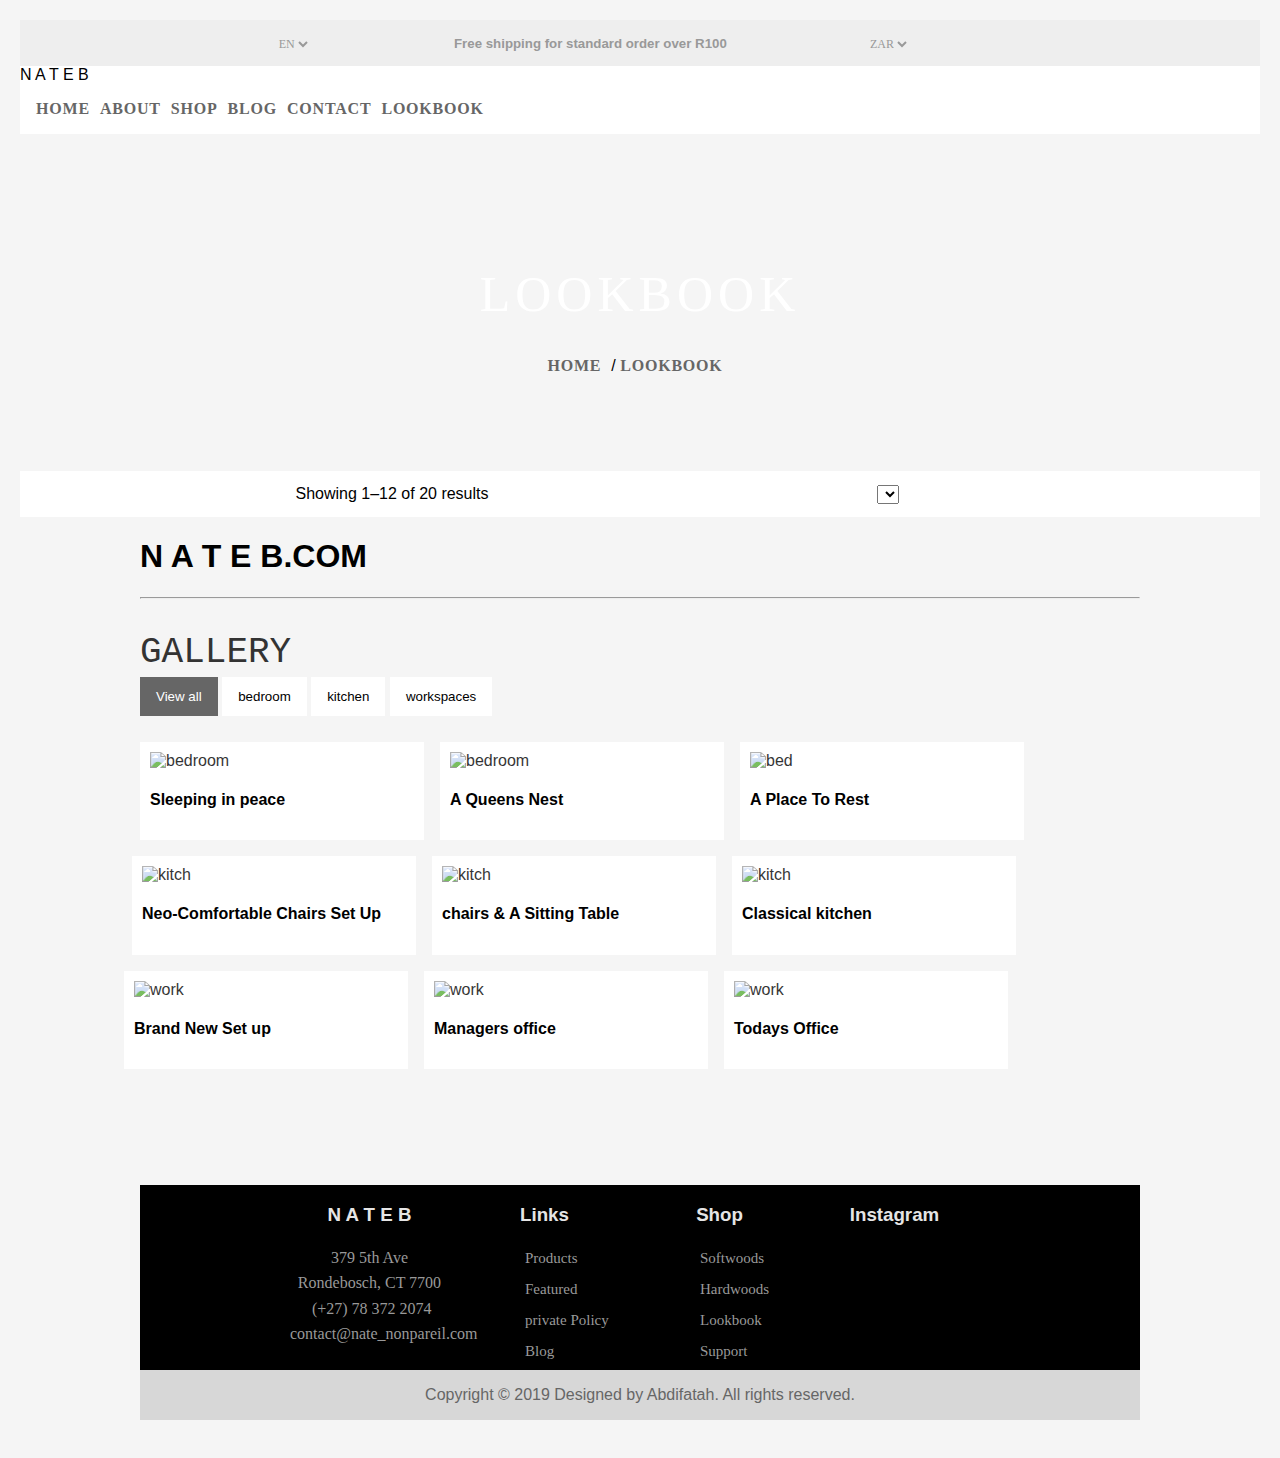
==== lookbook.html @ ca16e36c "files and folders changing" ====
<!DOCTYPE html>
<html lang="en">
<head>
	<meta charset="UTF-8">
    <meta name="viewport" content="width=device-width, initial-scale=1.0">
    <meta http-equiv="X-UA-Compatible" content="ie=edge">
    <link rel="stylesheet" href="css/lookbook.css">
    <!-- this the bootarap link -->
   <!-- --<link rel='stylesheet' href='https://use.fontawesome.com/releases/v5.7.0/css/all.css' integrity='sha384-lZN37f5QGtY3VHgisS14W3ExzMWZxybE1SJSEsQp9S+oqd12jhcu+A56Ebc1zFSJ' crossorigin='anonymous'>
    <link rel="stylesheet" href="https://stackpath.bootstrapcdn.com/bootstrap/4.3.1/css/bootstrap.min.css" integrity="sha384-ggOyR0iXCbMQv3Xipma34MD+dH/1fQ784/j6cY/iJTQUOhcWr7x9JvoRxT2MZw1T" crossorigin="anonymous">
    <link rel="stylesheet" href="https://cdnjs.cloudflare.com/ajax/libs/font-awesome/4.7.0/css/font-awesome.min.css">
    <title>Document</title>-->

</head>
<body>

<body>
    <body>
	
        <!-- common main header -->
        <header class="mainHeader">
            <section class="headerContainer">
                <div class="headerContent">
                    <div class="headingLeft">
                        <div class="selectDropDown">
                            <select name="lang" id="lang" class="lang">
                                <option value="English">EN</option>
                                <option value="Arabic">AR</option>
                                <option value="italy">IT</option>
                            </select>
                        </div>
                        <div>
                            <div class="mediaIcons">
                                <a href="http://www.facebook.com"><i class="fab fa-facebook-f"></i></a>
                                <a href=""><i class="fa fa-google-plus google"></i></a>
                                <a href="http://www.twitter.com"><i class="fa fa-twitter twitter"></i></a>
                                <a href=""><i class="fa fa-pinterest pinterest"></i></a>
                            </div>
                        </div>
                    </div>
                    <div class="headerText">
                        <h5>Free shipping for standard order over R100</h5>
                    </div>
                    <div class="selectDropDown">
                        <select name="currency" id="currency" class="currency">
                            <option value="rands">ZAR</option>
                            <option value="euros">EUR</option>
                            <option value="USA dollar">USD</option>
                            <option value="australian dollar"></option>
                        </select>
                    </div>
                </div>
            </section>
            <!-- main Links -->
            <section class="navContainer">
                    <div class="MainNav">
                        <span class="nabeB">N A T E B</span>
                        <div class="topNav">
                            <nav>
                                <a href="index.html">Home</a>
                                <a href="#about.html">About</a>
                                <a href="shop.html">Shop</a>
                                <a href="#blog.html">Blog</a>
                                <a href="#contact.html">Contact</a>
                                <a href="lookbook.html">Lookbook</a>
                            </nav>
                        </div> 
						
						
                        <div class="cartContainer"> 
						<div class="shoppingCart"> <i class="fa fa-shopping-cart"></i></div>
						<div>
                        <i class="fa fa-search"></i>
                        </div>
                        </div>
                    </div>
            </section>
        </header>
        <!-- main Content -->
        <main class="MainContainer">
            <section class="navImgHolder">
                <div class="shopLinks">
                    <h1>Lookbook</h1>
                    <div>
                        <a href="">Home</a>/
                        <a href="">Lookbook</a>
                    </div>
                </div>
            </section>
            <!-- Reusing Class Names -->
            <section class="navContainer">
                <div class="headerContent"> 
                    <div style="width: 50%;" class="headerText">
                        <p>Showing 1–12 of 20 results</p>
                    </div>
                    <div style="width: 50%;" class="selectDropDown">
                        <select name="order" id="selectOrder">
                            <option value=""></option>
                            <option value=""></option>
                            <option value=""></option>
                            <option value=""></option>
                        </select>
                    </div>
                </div>
            </section>


<!-- MAIN (Center website) -->
<div class="main">

<h1>N A T E  B.COM</h1>
<hr>

<h2>Gallery</h2>

<div id="myBtnContainer">
  <button class="btn active" onclick="filterSelection('all')"> View all</button>
  <button class="btn" onclick="filterSelection('bedroom')"> bedroom</button>
  <button class="btn" onclick="filterSelection('kitchen')"> kitchen</button>
  <button class="btn" onclick="filterSelection('workspaces')"> workspaces</button>
</div>

<!-- Portfolio Gallery Grid -->
<div class="row">
  <div class="column bedroom">
    <div class="content">
      <img src="images/bedbedroomchair.jpg" alt="bedroom" style="width:100%"onclick="myFunction(this);">
	    <div class="overlay">Bed BlackChair & A Table</div>
      <h4>Sleeping in peace</h4>
      
    </div>
  </div>
  <div class="column bedroom">
    <div class="content">
    <img src="images/wall-panelbed.jpg" alt="bedroom" style="width:100%"onclick="myFunction(this);">
	<div class="overlay">Wall Panel Bed</div>
      <h4>A Queens Nest</h4>
      
    </div>
  </div>
  <div class="column bedroom">
    <div class="content">
    <img src="images/bedroombedwall.jpg" alt="bed" style="width:100%"onclick="myFunction(this);">
	 <div class="overlay">Bed Bedroom Chair </div>
      <h4>A Place To Rest</h4>
    
    </div>
  </div>
  
  
  <div class="row">
  <div class="column kitchen">
    <div class="content">
      <img src="images/kitchencounterroom.jpg" alt="kitch" style="width:100%"onclick="myFunction(this);">
	   <div class="overlay">Kitchen Counter Room</div>
      <h4>Neo-Comfortable Chairs Set Up</h4>
     
    </div>
  </div>
  <div class="column kitchen">
    <div class="content">
    <img src="images/kitchenlivingroom.jpg" alt="kitch" style="width:100%"onclick="myFunction(this);">
	<div class="overlay">New Concept kitchen Living Room</div> 
      <h4>chairs & A Sitting Table</h4>
     
    </div>
  </div>
  <div class="column kitchen">
    <div class="content">
    <img src="images/kitchenhome.jpg" alt="kitch" style="width:100%"onclick="myFunction(this);">
	<div class="overlay">Warm-Feel Furniture</div>
      <h4>Classical kitchen</h4>
     
    </div>
  </div>


<div class="row">
  <div class="column workspaces">
    <div class="content">
      <img src="images/architecture.jpg" alt="work" style="width:100%"onclick="myFunction(this);">
	   <div class="overlay">No boundary Furniture</div>
	 
      <h4>Brand New Set up</h4>
     
	  
    </div>
  </div>
  <div class="column workspaces">
    <div class="content">
    <img src="images/office1.jpg" alt="work" style="width:100%"onclick="myFunction(this);">
	 <div class="overlay">The Office Of A  Leader</div>
      <h4>Managers office</h4>
     
    </div>
  </div>
  <div class="column workspaces">
    <div class="content">
    <img src="images/modern-office.jpg" alt="work" style="width:100%"onclick="myFunction(this);">
	<div class="overlay">The Modern Office</div>
      <h4>Todays Office</h4>
      
    </div>
  </div>
 
  
<div class="container">
  <span onclick="this.parentElement.style.display='none'" class="closebtn">&times;</span>
  <img id="expandedImg" style="width:100%">
  <div id="imgtext"></div>
</div>
<!-- END GRID -->
</div>
</div>
<!-- END MAIN -->
</div>
  

<main id="footer1">
<!-- FOOTER CONTENT -->
    <footer class="mainFooter">
        <section class="footerContent">
                <div class="footerheadlings">
                    <h3>N A T E B</h3>
                    <div>
                       <!-- <img src="images/map.png" alt="map">--> 
                        <i>379 5th Ave Rondebosch, CT 7700</i>
                    </div>
                    <div>
                        <img src="images/old_phone.png" alt="">
                        <i>(+27) 78 372 2074</i>
                    </div>
                    <i>contact@nate_nonpareil.com</i>
                </div>
                
                <div class="footerheadlings">
                    <h3>Links</h3>
                    <a href="">Products</a>
                    <a href="">Featured</a>
                    <a href="">private Policy</a>
                    <a href="">Blog</a>
                </div>

                <div class="footerheadlings">
                    <h3>Shop</h3>
                    <a href="">Softwoods</a>
                    <a href="">Hardwoods</a>
                    <a href="">Lookbook</a>
                    <a href="">Support</a>
                </div>
                <div class="instagram">
                    <h3>Instagram</h3>
                    <div class="instagramImg">
                        <div class="instagramimgHolder">
                            <img src="images/bedroom.jpg" alt="">
                        </div>
                        <div class="instagramimgHolder">
                            <img src="images/builder-carpenter.jpg" alt="">
                        </div>
                        <div class="instagramimgHolder">
                            <img src="images/campbell-tv-unit-16m.jpg" alt="">
                        </div>
                        <div class="instagramimgHolder">
                            <img src="images/barthroom-hotel.jpeg" alt="">
                        </div>
                    </div>
                    <div class="instagramImg">
                        <div class="instagramimgHolder">
                            <img src="images/pexels-photo.jpeg" alt="">
                        </div>
                        <div class="instagramimgHolder">
                            <img src="images/steel-wall.jpeg" alt="">
                        </div>
                        <div class="instagramimgHolder">
                            <img src="images/Winnie+Light.jpg" alt="">
                        </div>
                        <div class="instagramimgHolder">
                            <img src="images/Peaceful-Zen-Bathroom.jpg" alt="">
                        </div>
                    </div>
                </div>
        </section>
        <section class="bottomFooter">
            <div class="copyRight">
                <span>Copyright © 2019 Designed by Abdifatah. All rights reserved.</span>
            </div>
        </section>
        
    </footer>
	</div>
</body>
</html>

</main>
​
<script src="js/lookbook.js"> </script>







      <!-- Bootstrap core JavaScript
    ================================================== -->
   
</body>

</html>
---- css/lookbook.css ----
*{
    box-sizing: border-box;
  }
  
  body {
    background-color: #f1f1f1;
    padding: 20px;
    font-family: Arial;
  }
  
  /* Center website */
  .main {
    max-width: 1000px;
    margin: auto;
  }
  
      
  h5 {
    color:#999999;
  
  }
  
  .row {
    margin: 10px -16px;
  }
  
  /* Add padding BETWEEN each column */
  .row,
  .row > .column {
    padding: 8px;
  }
  
  /* Create three equal columns that floats next to each other */
  .column {
    float: left;
    width: 33.33%;
    display: none; /* Hide all elements by default */
  }
  
  /* Clear floats after rows */ 
  .row:after {
    content: "";
    display: table;
    clear: both;
  }
  
  /* Content */
  .content {
    background-color: white;
    padding: 10px;
  }
  
  /* The "show" class is added to the filtered elements */
  .show {
    display: block;
  }
  
  /* Style the buttons */
  .btn {
    border: none;
    outline: none;
    padding: 12px 16px;
    background-color: white;
    cursor: pointer;
  }
  
  .btn:hover {
    background-color: #ddd;
  }
  
  .btn.active {
    background-color: #666;
    color: white;
  }
  
  /*tabledimagegallery*/
  
  *{
    box-sizing: border-box;
  }
  
  body {
    margin: 0;
    font-family: Arial;
  }
  
  /* The grid: Four equal columns that floats next to each other */
  .column {
    float: left;
    width: 25%;
    padding: 10px;
  }
  
  /* Style the images inside the grid */
  .column img {
    opacity: 0.8; 
    cursor: pointer; 
  }
  
  .column img:hover {
    opacity: 1;
  }
  
  /* Clear floats after the columns */
  .row:after {
    content: "";
    display: table;
    clear: both;
  }
  
  /* The expanding image container */
  .container {
    position: relative;
    display: none;
  }
  
  /* Expanding image text */
  #imgtext {
    position: absolute;
    bottom: 15px;
    left: 15px;
    color: white;
    font-size: 20px;
  }
  
  /* Closable button inside the expanded image */
  .closebtn {
    position: absolute;
    top: 10px;
    right: 15px;
    color: white;
    font-size: 35px;
    cursor: pointer;
     background-color: #a88d7b;
      text-decoration: none;
      border-radius: 2.5em;
      padding: 0.5em 1em;
      text-decoration-color: #ffffff
  }
  
  
  /*imageoverlay title*/
  
  *{box-sizing: border-box;}
  
  .column {
    position: relative;
    width: 50%;
    max-width: 300px;
  }
  
  .image {
    display: block;
    width: 100%;
    height: auto;
  }
  
  .overlay {
    position: absolute; 
    bottom: 0; 
    background: rgb(0, 0, 0);
    background: rgba(0, 0, 0, 0.5); /* Black see-through */
    color: #f1f1f1; 
    width: 100%;
    transition: .5s ease;
    opacity:0;
    color: white;
    font-size: 20px;
    padding: 20px;
    text-align: center;
  }
  
  .column:hover .overlay {
    opacity: 1;
  }
  body{
      background-color: #f5f5f5;
  }
  div img{
      width: 70%;
  }
  .mainNav, 
  .landingPage,
  .footerContent,
  .headerContent,
  .shopLayout{
      display: flex;
      width: 80%;
      margin: 0 auto;
      text-align: center;
      align-items: center;
  }
  .headerContainer{
      background-color: #eee;
  }
  .headerContent{
      height: 2.875em;
  }
  .navImgHolder{
      height: fit-content;
      background-image: url(../images/kitchenlivingroom.jpg);
      background-position: center;
      background-repeat: no-repeat;
      background-size: cover;
  }
  .navContainer{
      background-color: #fff;
  }
  .mainNav .nabeB{
      font-family: Dosis;
      font-size: 1.875em;
      font-weight: 600;
      font-style: normal;
      font-stretch: normal;
      line-height: normal;
      letter-spacing: 1.5px;
     /* text-align: left;*/
      color: #000;
  }
  .mainNav{
      text-align: -webkit-center;
   
                      }
  
  .headingLeft,
  .cartContainer{
      display: flex;
      justify-content: center; 
      align-items: center;
  }
  .cartContainer img{
      width: 1.875em;
  }
  .cartContainer button{
      border: none;
      background-color: inherit;
  }
  .headingLeft,
  .headerText,
  .selectDropDown,
  .nabeB,
  .topNav,
  .cartContainer{
      width: 30%;
  }
  .topNav{
      text-align: right;
      padding: 1rem;
  }
  .topNav a,
  .shopLinks a{
      margin-right: 0.625em;
      text-decoration: none;
      text-transform: uppercase;
      font-family: Dosis;
      font-size: 16px;
      font-weight: 600;
      font-style: normal;
      font-stretch: normal;
      line-height: normal;
      letter-spacing: 0.8px;
      text-align: left;
      color: #666;
  }
  nav {
      display: flex;
  }
  .shopLinks{
      padding: 6em 0;
  }
  .shopLinks{
      width: 80%;
      margin: 0 auto;
      text-align: center;
      align-items: center;
  }
  .shopLinks h1{
      font-family: SourceSansPro;
      font-size: 3.125em;
      font-weight: normal;
      font-style: normal;
      font-stretch: normal;
      line-height: 1.2;
      letter-spacing: 5px;
      text-align: center;
      color: #fff;
      text-transform: uppercase;
  }
  .shopItems{
      display: flex;
      padding: 2em 0 ;
      justify-content: space-evenly;
  }
  .shopItems .imgHolder,
  .shopItems .itemInfo{
      width: 45%;
  }
  .itemInfo {
      text-align: left;
      display: block;
  }
  .addToCArt {
      display: block;
      margin-top: 4em;
      font-family: SourceSansPro;
      font-size: 15px;
      font-weight: normal;
      font-style: normal;
      font-stretch: normal;
      letter-spacing: 1.5px;
      text-align: center;
      color: #fff;
      text-decoration: none;
  }
  .addToCArt{
      background-color: #ac907f;
      padding: 5px 10px;
  }
  .selectDropDown .lang,
  .selectDropDown .currency{
      border: none;
      background-color: inherit;
      font-family: SourceSansPro;
      font-size: 12px;
      font-weight: 300;
      font-style: normal;
      font-stretch: normal;
      line-height: normal;
      letter-spacing: normal;
      text-align: center;
      color: #999999;
  }
  
              /* Styles for Lookbook page */
  
  h2{
      font-family: monospace;
      font-size: 36px;
      font-weight: normal;
      font-style: normal;
      font-stretch: normal;
      line-height: 1.33;
      letter-spacing: normal;
      color: #333333;
      text-transform: uppercase;
      margin-bottom: 0;
  }
  .lineUnderHeading{
      width: 30px;
      margin: 0 auto;
      margin-bottom: 4em;
      border-bottom: 3px solid brown;
  }
  .featuredProducts{
      margin: 0 auto;
      display: block;
      width: 70%;
      text-align: center;
      align-items: center;
  }
  .featuredProducts{
      background-color: #f5f5f5;
  }
  .featuredItems,
  .instagramImg,
  .imgTitleAndPrice{
      display: flex;
      align-items: center;
      justify-content: space-evenly;
      text-align: center;
  }
  
  .imgHolder,
  .titleAndPrice{
      width: 30%;
      
  }
  .titleAndPrice h3{
      height: 16px;
      font-family: SourceSansPro;
      font-size: 25px;
      font-weight: normal;
      font-style: normal;
      font-stretch: normal;
      line-height: 1.92;
      letter-spacing: 2.5px;
      text-align: center;
      color: #a88d7b;
      text-transform: uppercase;
  }
  
          /* STYLES FOR FOOTER */
  .mainFooter{
      background-color: #000;
      display: block;
      margin-top:4em;
      color:#e5e5e5;
  }
  .instagramImg{
      display: flex;
      align-items: center;
      justify-content: space-evenly;
      text-align: center;
  }
  .bottomFooter{
      background-color: #d7d7d7;
  }
  .bottomFooter .copyRight{
      width: 70%;
      margin: 0 auto;
      text-align: center;
      align-items: center;
      padding: 1em 0;
  }
  .copyRight span{
      color: #666666;
  }
  
  .footerContent{
      display: flex;
      margin: 0 auto;
      width: 70%;
      align-items: baseline;
      justify-content: space-evenly;
  }
  .footerContent a{
      display: block;
      height: 11px;
      font-family: SourceSansPro;
      font-size: 15px;
      font-weight: normal;
      font-style: normal;
      font-stretch: normal;
      line-height: 1.6;
      letter-spacing: normal;
      text-align: left;
      color: #999;
      text-decoration: none;
      margin: 20px 0;
      padding-left: 4em;
  }
  
  .footerContent h1{
      color: #e5e5e5;
  }
  .footerContent .footerheadlings,
  .footerContent .instagram{
      width: 25%;
      padding-right: 1rem;
  }
  .instagramImg .instagramimgHolder{ 
      width:20%;
  }
  .footerheadlings i{
      color: #999999;
      font-family: SourceSansPro;
     /* font-size: 0.9375em;*/
      font-weight: normal;
      font-style: normal;
      font-stretch: normal;
      line-height: 1.6;
      letter-spacing: normal;
      text-align: left;
  }
  .footerheadlings img{
      width: 0.9375em;
      background-color: inherit;
  }
  
   .small-blocks {
         height: 4.000em;
         width: 5.000em;
         border: 0.313em solid black;
         background-color: white;
         margin: 0.625em;
     
     }
     
   /*  @media (min-width: 992px)
    .col-md-3 {
      width: 25%;
  }
  
  @media (min-width: 992px)
  .col-md-1, .col-md-10, .col-md-11, .col-md-12, .col-md-2, .col-md-3, .col-md-4, .col-md-5, .col-md-6, .col-md-7, .col-md-8, .col-md-9 {
      float: left;
  }
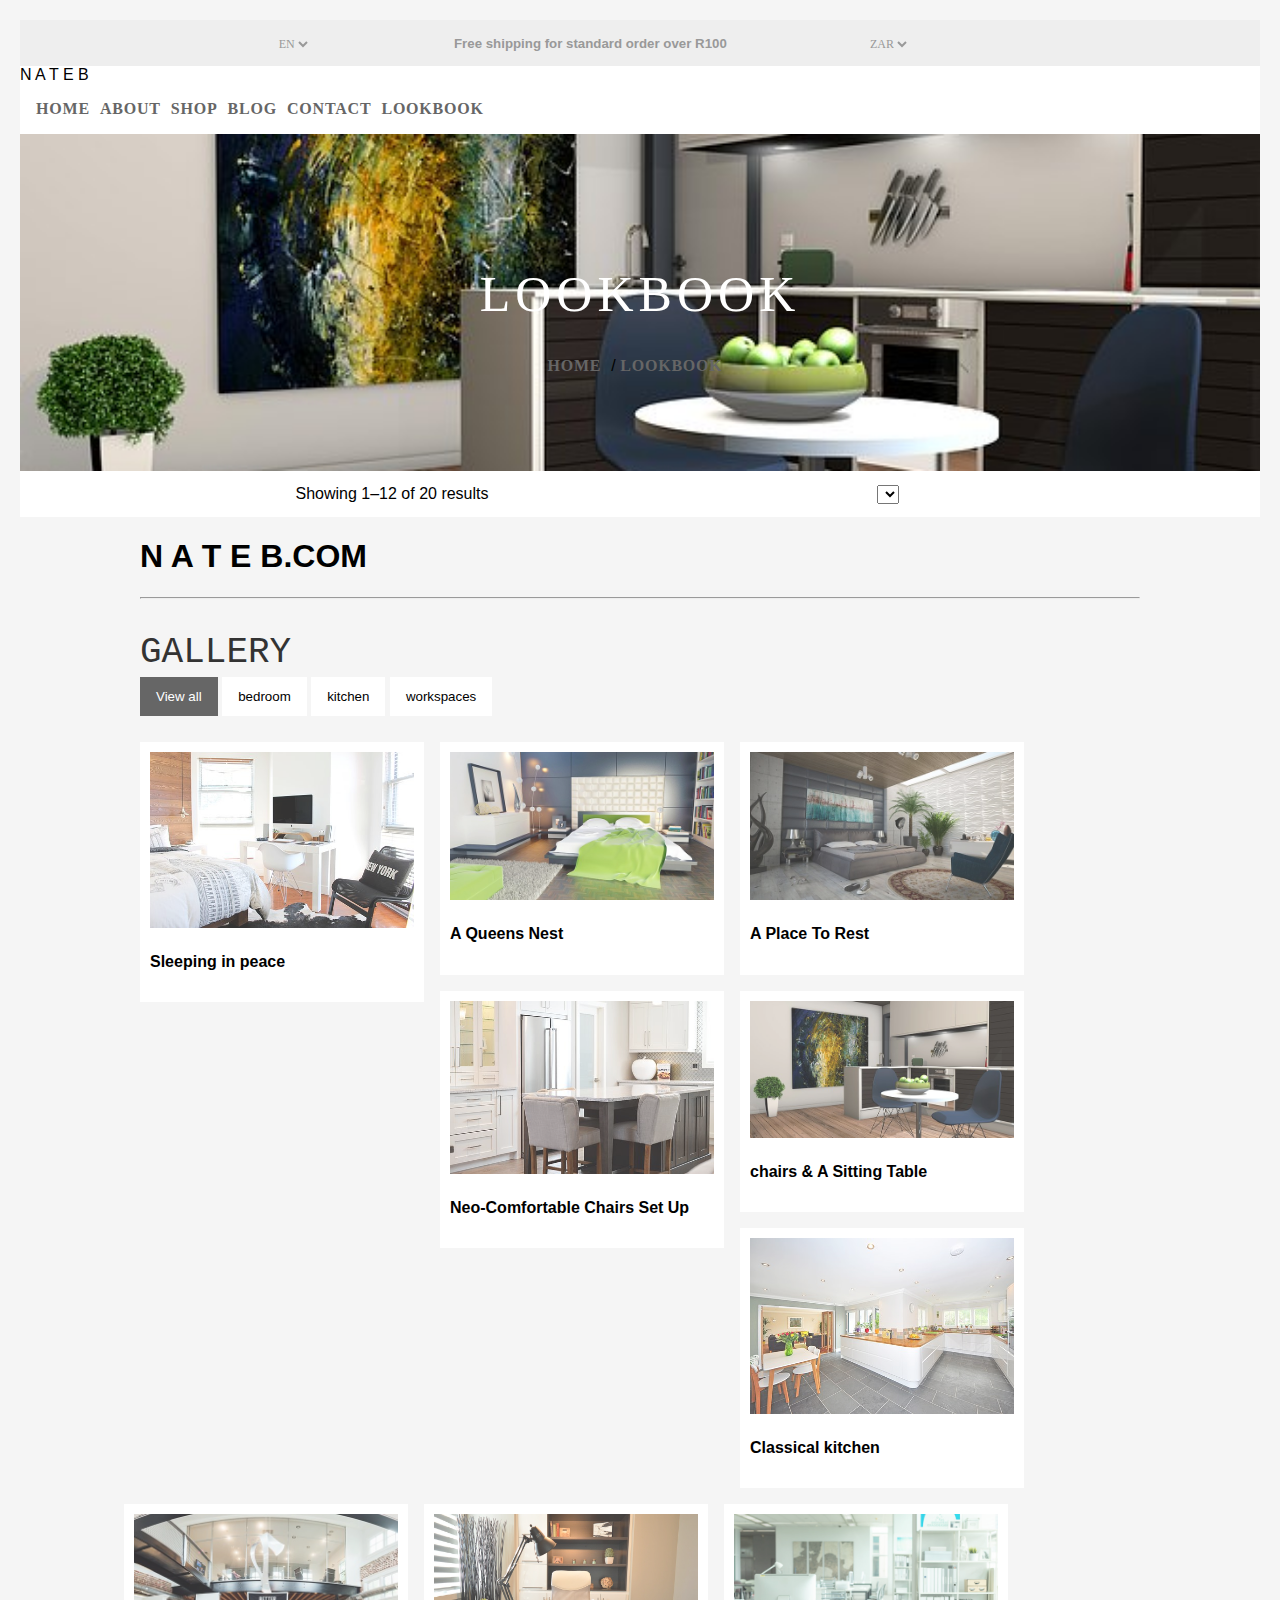
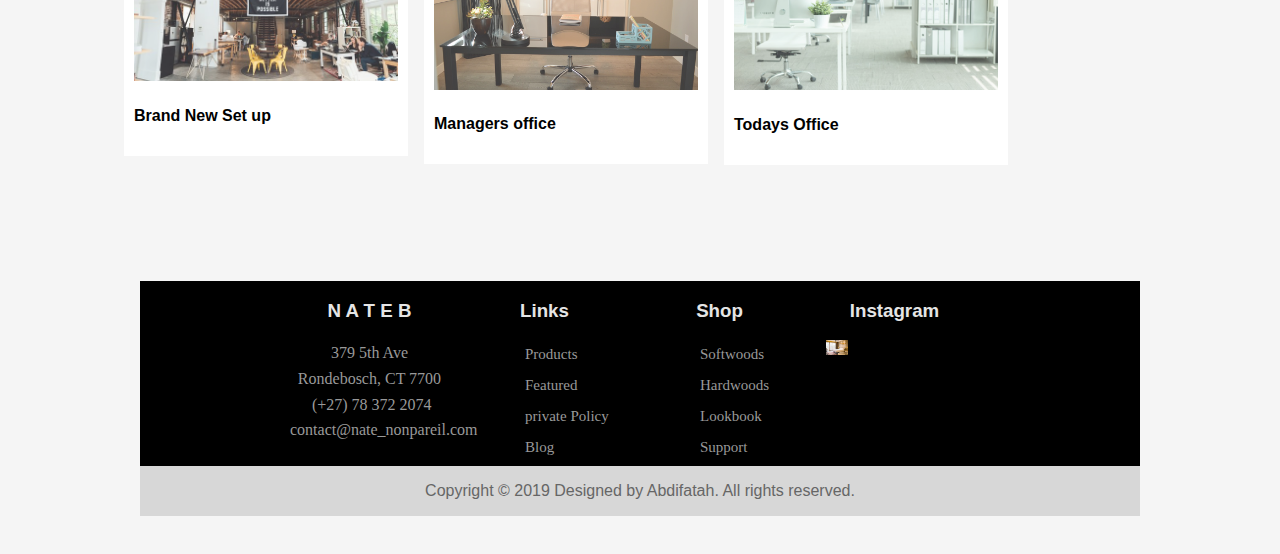
==== commit 337de1e3: "index" ====
--- a/lookbook.html
+++ b/lookbook.html
@@ -55,7 +55,7 @@
             <section class="navContainer">
                     <div class="MainNav">
                         <span class="nabeB">N A T E B</span>
-                        <div class="topNav">
+                        <div class="topNav" id="topNav" >
                             <nav>
                                 <a href="index.html">Home</a>
                                 <a href="#about.html">About</a>
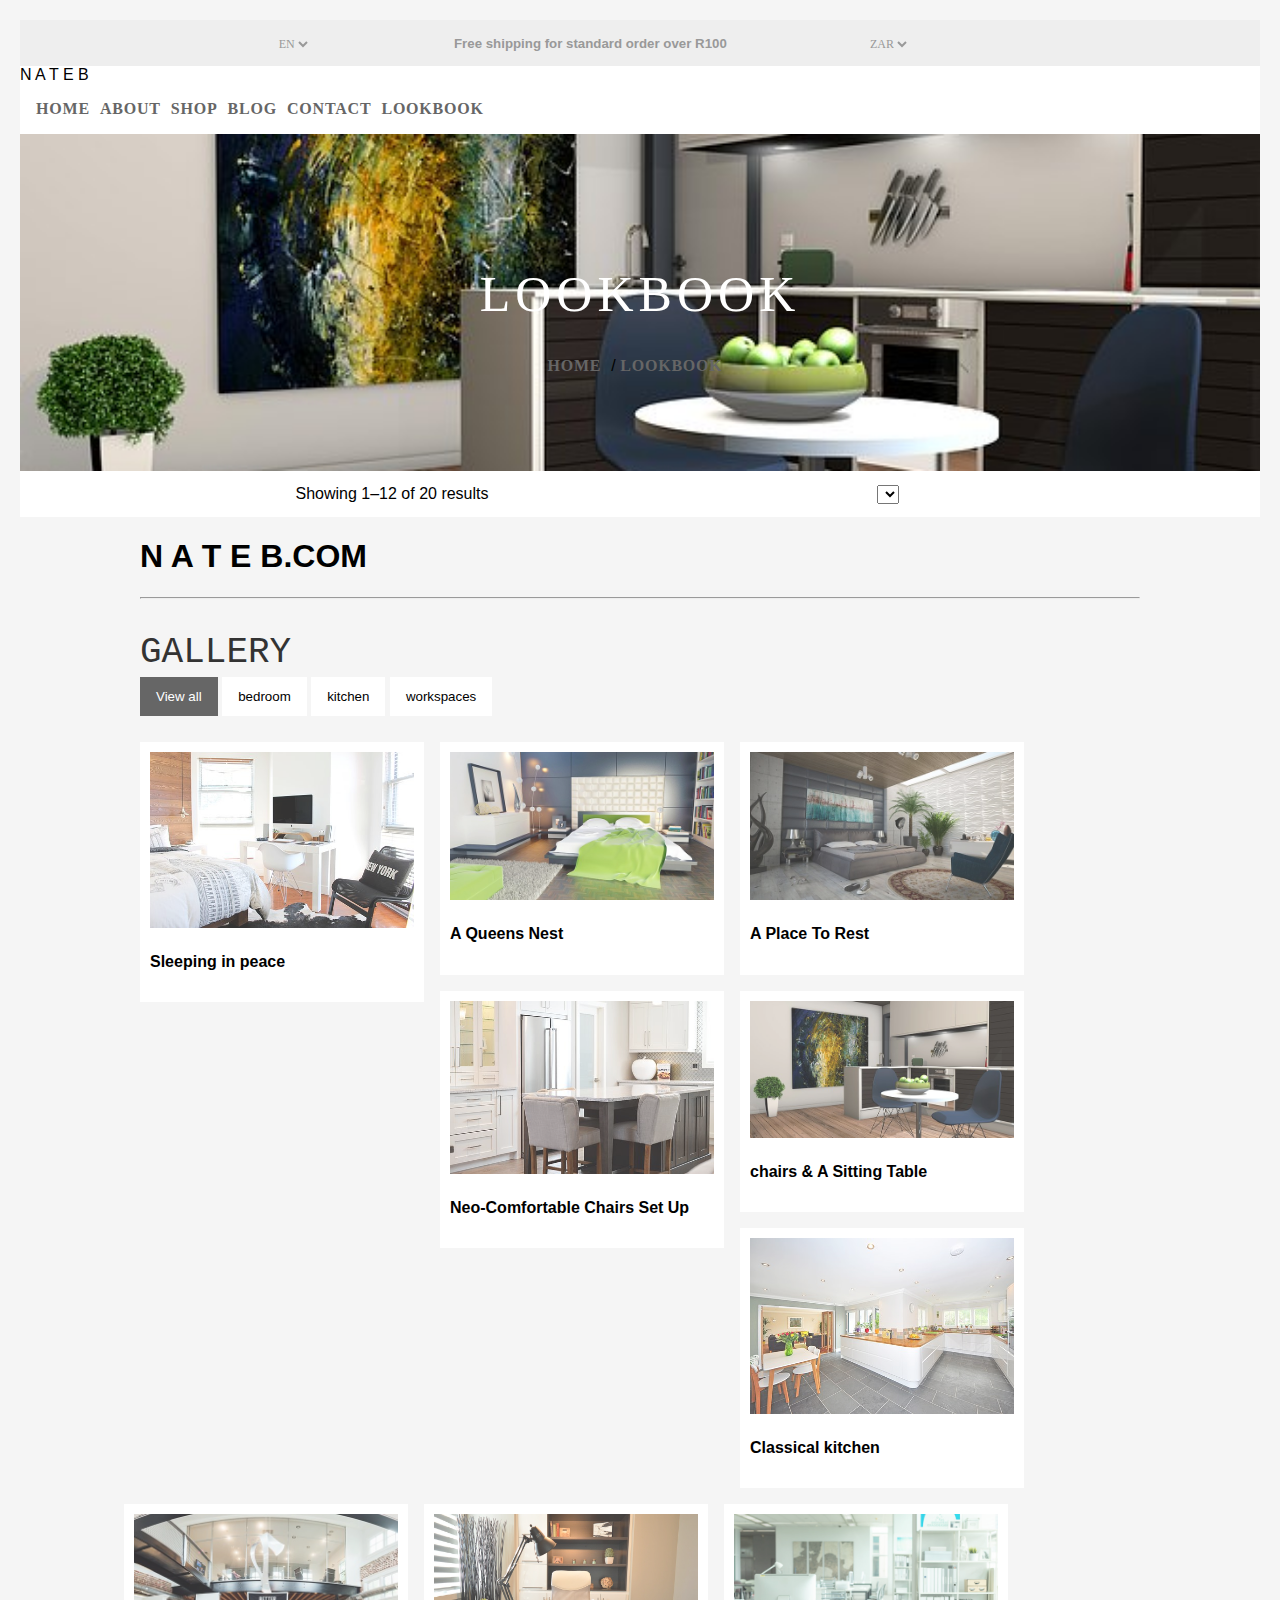
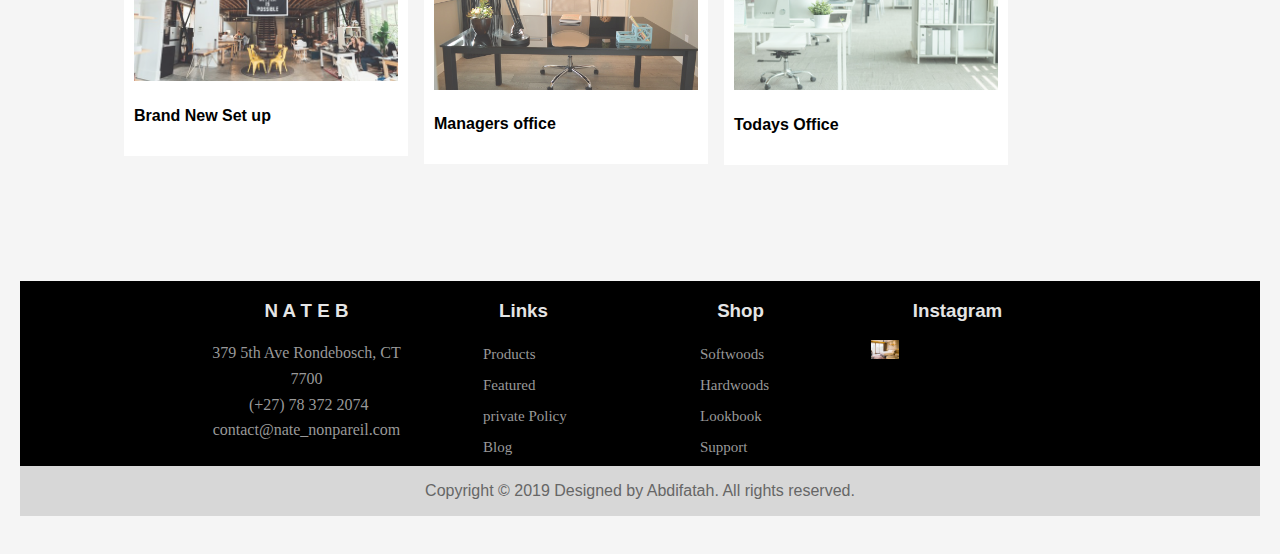
==== commit f9942658: "changes on the navbars" ====
--- a/lookbook.html
+++ b/lookbook.html
@@ -18,7 +18,7 @@
     <body>
 	
         <!-- common main header -->
-        <header class="mainHeader">
+        <header class="mainHeader" id="mainHeader">
             <section class="headerContainer">
                 <div class="headerContent">
                     <div class="headingLeft">
@@ -56,22 +56,21 @@
                     <div class="MainNav">
                         <span class="nabeB">N A T E B</span>
                         <div class="topNav" id="topNav" >
-                            <nav>
+                            
                                 <a href="index.html">Home</a>
                                 <a href="#about.html">About</a>
                                 <a href="shop.html">Shop</a>
                                 <a href="#blog.html">Blog</a>
                                 <a href="#contact.html">Contact</a>
                                 <a href="lookbook.html">Lookbook</a>
-                            </nav>
-                        </div> 
-						
+                            
+                               <!---- <div class="shoppingCart"> <i class="fa fa-shopping-cart"></i></div>
+                                <div>
+                                    <i class="fa fa-search"></i>
+                                    </div>-->
 						
                         <div class="cartContainer"> 
-						<div class="shoppingCart"> <i class="fa fa-shopping-cart"></i></div>
-						<div>
-                        <i class="fa fa-search"></i>
-                        </div>
+					
                         </div>
                     </div>
             </section>
@@ -82,7 +81,7 @@
                 <div class="shopLinks">
                     <h1>Lookbook</h1>
                     <div>
-                        <a href="">Home</a>/
+                        <a href="index.html">Home</a>/
                         <a href="">Lookbook</a>
                     </div>
                 </div>
@@ -212,11 +211,14 @@
 <!-- END GRID -->
 </div>
 </div>
+</div>
 <!-- END MAIN -->
 </div>
   
-
-<main id="footer1">
+<div class="arrow bounce1">
+    <a class="fa fa-arrow-up fa-2x" href="#main"></a>
+    </div>
+<!----<main id="footer1">-->
 <!-- FOOTER CONTENT -->
     <footer class="mainFooter">
         <section class="footerContent">
--- a/css/lookbook.css
+++ b/css/lookbook.css
@@ -1,487 +1,529 @@
 *{
-    box-sizing: border-box;
+  box-sizing: border-box;
+}
+
+body {
+  background-color: #f1f1f1;
+  padding: 20px;
+  font-family: Arial;
+}
+
+/* Center website */
+.main {
+  max-width: 1000px;
+  margin: auto;
+}
+
+	
+h5 {
+  color:#999999;
+
+}
+
+.row {
+  margin: 10px -16px;
+}
+
+/* Add padding BETWEEN each column */
+.row,
+.row > .column {
+  padding: 8px;
+}
+
+/* Create three equal columns that floats next to each other */
+.column {
+  float: left;
+  width: 33.33%;
+  display: none; /* Hide all elements by default */
+}
+
+/* Clear floats after rows */ 
+.row:after {
+  content: "";
+  display: table;
+  clear: both;
+}
+
+/* Content */
+.content {
+  background-color: white;
+  padding: 10px;
+}
+
+/* The "show" class is added to the filtered elements */
+.show {
+  display: block;
+}
+
+/* Style the buttons */
+.btn {
+  border: none;
+  outline: none;
+  padding: 12px 16px;
+  background-color: white;
+  cursor: pointer;
+}
+
+.btn:hover {
+  background-color: #ddd;
+}
+
+.btn.active {
+  background-color: #666;
+  color: white;
+}
+
+/*tabledimagegallery*/
+
+*{
+  box-sizing: border-box;
+}
+
+body {
+  margin: 0;
+  font-family: Arial;
+}
+
+/* The grid: Four equal columns that floats next to each other */
+.column {
+  float: left;
+  width: 25%;
+  padding: 10px;
+}
+
+/* Style the images inside the grid */
+.column img {
+  opacity: 0.8; 
+  cursor: pointer; 
+}
+
+.column img:hover {
+  opacity: 1;
+}
+
+/* Clear floats after the columns */
+.row:after {
+  content: "";
+  display: table;
+  clear: both;
+}
+
+/* The expanding image container */
+.container {
+  position: relative;
+  display: none;
+}
+
+/* Expanding image text */
+#imgtext {
+  position: absolute;
+  bottom: 15px;
+  left: 15px;
+  color: white;
+  font-size: 20px;
+}
+
+/* Closable button inside the expanded image */
+.closebtn {
+  position: absolute;
+  top: 10px;
+  right: 15px;
+  color: white;
+  font-size: 35px;
+  cursor: pointer;
+   background-color: #a88d7b;
+    text-decoration: none;
+    border-radius: 2.5em;
+    padding: 0.5em 1em;
+    text-decoration-color: #ffffff
+}
+
+
+/*imageoverlay title*/
+
+*{box-sizing: border-box;}
+
+.column {
+  position: relative;
+  width: 50%;
+  max-width: 300px;
+}
+
+.image {
+  display: block;
+  width: 100%;
+  height: auto;
+}
+
+.overlay {
+  position: absolute; 
+  bottom: 0; 
+  background: rgb(0, 0, 0);
+  background: rgba(0, 0, 0, 0.5); /* Black see-through */
+  color: #f1f1f1; 
+  width: 100%;
+  transition: .5s ease;
+  opacity:0;
+  color: white;
+  font-size: 20px;
+  padding: 20px;
+  text-align: center;
+}
+
+.column:hover .overlay {
+  opacity: 1;
+}
+body{
+    background-color: #f5f5f5;
+}
+div img{
+    width: 70%;
+}
+.mainNav, 
+.landingPage,
+.footerContent,
+.headerContent,
+.shopLayout{
+    display: flex;
+    width: 80%;
+    margin: 0 auto;
+    text-align: center;
+    align-items: center;
+}
+.headerContainer{
+    background-color: #eee;
+}
+.headerContent{
+    height: 2.875em;
+}
+.navImgHolder{
+    height: fit-content;
+    background-image: url(../images/kitchenlivingroom.jpg);
+    background-position: center;
+    background-repeat: no-repeat;
+    background-size: cover;
+}
+.navContainer{
+    background-color: #fff;
+}
+.mainNav .nabeB{
+    font-family: Dosis;
+    font-size: 1.875em;
+    font-weight: 600;
+    font-style: normal;
+    font-stretch: normal;
+    line-height: normal;
+    letter-spacing: 1.5px;
+   /* text-align: left;*/
+    color: #000;
+}
+.mainNav{
+    text-align: -webkit-center;
+ 
+                    }
+
+.headingLeft,
+.cartContainer{
+    display: flex;
+    justify-content: center; 
+    align-items: center;
+}
+.cartContainer img{
+    width: 1.875em;
+}
+.cartContainer button{
+    border: none;
+    background-color: inherit;
+}
+.headingLeft,
+.headerText,
+.selectDropDown,
+.nabeB,
+.topNav,
+.cartContainer{
+    width: 30%;
+}
+.topNav{
+  text-align: right;
+  padding: 1rem;
+  display: flex;
+}
+.topNav a,
+.shopLinks a{
+  margin-right: 0.625em;
+  text-decoration: none;
+  text-transform: uppercase;
+  font-family: Dosis;
+  font-size: 16px;
+  font-weight: 600;
+  font-style: normal;
+  font-stretch: normal;
+  line-height: normal;
+  letter-spacing: 0.8px;
+  text-align: left;
+  color: #666;
+}
+
+.sticky {
+  position: fixed;
+  top: 0;
+  width: 100%;
+}
+
+.sticky + .content {
+  padding-top: 60px;
+}
+
+nav {
+  display: flex;
+}
+.shopLinks{
+    padding: 6em 0;
+}
+.shopLinks{
+    width: 80%;
+    margin: 0 auto;
+    text-align: center;
+    align-items: center;
+}
+.shopLinks h1{
+    font-family: SourceSansPro;
+    font-size: 3.125em;
+    font-weight: normal;
+    font-style: normal;
+    font-stretch: normal;
+    line-height: 1.2;
+    letter-spacing: 5px;
+    text-align: center;
+    color: #fff;
+    text-transform: uppercase;
+}
+.shopItems{
+    display: flex;
+    padding: 2em 0 ;
+    justify-content: space-evenly;
+}
+.shopItems .imgHolder,
+.shopItems .itemInfo{
+    width: 45%;
+}
+.itemInfo {
+    text-align: left;
+    display: block;
+}
+.addToCArt {
+    display: block;
+    margin-top: 4em;
+    font-family: SourceSansPro;
+    font-size: 15px;
+    font-weight: normal;
+    font-style: normal;
+    font-stretch: normal;
+    letter-spacing: 1.5px;
+    text-align: center;
+    color: #fff;
+    text-decoration: none;
+}
+.addToCArt{
+    background-color: #ac907f;
+    padding: 5px 10px;
+}
+.selectDropDown .lang,
+.selectDropDown .currency{
+    border: none;
+    background-color: inherit;
+    font-family: SourceSansPro;
+    font-size: 12px;
+    font-weight: 300;
+    font-style: normal;
+    font-stretch: normal;
+    line-height: normal;
+    letter-spacing: normal;
+    text-align: center;
+    color: #999999;
+}
+
+            /* Styles for Lookbook page */
+
+h2{
+    font-family: monospace;
+    font-size: 36px;
+    font-weight: normal;
+    font-style: normal;
+    font-stretch: normal;
+    line-height: 1.33;
+    letter-spacing: normal;
+    color: #333333;
+    text-transform: uppercase;
+    margin-bottom: 0;
+}
+.lineUnderHeading{
+    width: 30px;
+    margin: 0 auto;
+    margin-bottom: 4em;
+    border-bottom: 3px solid brown;
+}
+.featuredProducts{
+    margin: 0 auto;
+    display: block;
+    width: 70%;
+    text-align: center;
+    align-items: center;
+}
+.featuredProducts{
+    background-color: #f5f5f5;
+}
+.featuredItems,
+.instagramImg,
+.imgTitleAndPrice{
+    display: flex;
+    align-items: center;
+    justify-content: space-evenly;
+    text-align: center;
+}
+
+.imgHolder,
+.titleAndPrice{
+    width: 30%;
+    
+}
+.titleAndPrice h3{
+    height: 16px;
+    font-family: SourceSansPro;
+    font-size: 25px;
+    font-weight: normal;
+    font-style: normal;
+    font-stretch: normal;
+    line-height: 1.92;
+    letter-spacing: 2.5px;
+    text-align: center;
+    color: #a88d7b;
+    text-transform: uppercase;
+}
+
+        /* STYLES FOR FOOTER */
+.mainFooter{
+    background-color: #000;
+    display: block;
+    margin-top:4em;
+	color:#e5e5e5;
+}
+.instagramImg{
+    display: flex;
+    align-items: center;
+    justify-content: space-evenly;
+    text-align: center;
+}
+.bottomFooter{
+    background-color: #d7d7d7;
+}
+.bottomFooter .copyRight{
+    width: 70%;
+    margin: 0 auto;
+    text-align: center;
+    align-items: center;
+    padding: 1em 0;
+}
+.copyRight span{
+    color: #666666;
+}
+
+.footerContent{
+    display: flex;
+    margin: 0 auto;
+    width: 70%;
+    align-items: baseline;
+    justify-content: space-evenly;
+}
+.footerContent a{
+    display: block;
+    height: 11px;
+    font-family: SourceSansPro;
+    font-size: 15px;
+    font-weight: normal;
+    font-style: normal;
+    font-stretch: normal;
+    line-height: 1.6;
+    letter-spacing: normal;
+    text-align: left;
+    color: #999;
+    text-decoration: none;
+    margin: 20px 0;
+	padding-left: 4em;
+}
+
+.footerContent h1{
+    color: #e5e5e5;
+}
+.footerContent .footerheadlings,
+.footerContent .instagram{
+    width: 25%;
+    padding-right: 1rem;
+}
+.instagramImg .instagramimgHolder{ 
+    width:20%;
+}
+.footerheadlings i{
+    color: #999999;
+    font-family: SourceSansPro;
+   /* font-size: 0.9375em;*/
+    font-weight: normal;
+    font-style: normal;
+    font-stretch: normal;
+    line-height: 1.6;
+    letter-spacing: normal;
+    text-align: left;
+}
+.footerheadlings img{
+    width: 0.9375em;
+    background-color: inherit;
+}
+
+ .small-blocks {
+       height: 4.000em;
+       width: 5.000em;
+       border: 0.313em solid black;
+       background-color: white;
+       margin: 0.625em;
+   
+   }
+
+   .arrow {
+    text-align: center;
+    margin: 0 auto;
+    margin-bottom: 50px;
   }
-  
-  body {
-    background-color: #f1f1f1;
-    padding: 20px;
-    font-family: Arial;
+  .arrow a{
+    color: #333333;
+    text-decoration: none;
   }
-  
-  /* Center website */
-  .main {
-    max-width: 1000px;
-    margin: auto;
+  /* the arrow at the footer */
+  .bounce1 {
+    -moz-animation: bounce 2s infinite;
+    -webkit-animation: bounce 2s infinite;
+    animation: bounce 2s infinite;
+    
   }
-  
-      
-  h5 {
-    color:#999999;
-  
-  }
-  
-  .row {
-    margin: 10px -16px;
-  }
-  
-  /* Add padding BETWEEN each column */
-  .row,
-  .row > .column {
-    padding: 8px;
-  }
-  
-  /* Create three equal columns that floats next to each other */
-  .column {
-    float: left;
-    width: 33.33%;
-    display: none; /* Hide all elements by default */
-  }
-  
-  /* Clear floats after rows */ 
-  .row:after {
-    content: "";
-    display: table;
-    clear: both;
-  }
-  
-  /* Content */
-  .content {
-    background-color: white;
-    padding: 10px;
-  }
-  
-  /* The "show" class is added to the filtered elements */
-  .show {
-    display: block;
-  }
-  
-  /* Style the buttons */
-  .btn {
-    border: none;
-    outline: none;
-    padding: 12px 16px;
-    background-color: white;
-    cursor: pointer;
-  }
-  
-  .btn:hover {
-    background-color: #ddd;
-  }
-  
-  .btn.active {
-    background-color: #666;
-    color: white;
-  }
-  
-  /*tabledimagegallery*/
-  
-  *{
-    box-sizing: border-box;
-  }
-  
-  body {
-    margin: 0;
-    font-family: Arial;
-  }
-  
-  /* The grid: Four equal columns that floats next to each other */
-  .column {
-    float: left;
-    width: 25%;
-    padding: 10px;
-  }
-  
-  /* Style the images inside the grid */
-  .column img {
-    opacity: 0.8; 
-    cursor: pointer; 
-  }
-  
-  .column img:hover {
-    opacity: 1;
-  }
-  
-  /* Clear floats after the columns */
-  .row:after {
-    content: "";
-    display: table;
-    clear: both;
-  }
-  
-  /* The expanding image container */
-  .container {
-    position: relative;
-    display: none;
-  }
-  
-  /* Expanding image text */
-  #imgtext {
-    position: absolute;
-    bottom: 15px;
-    left: 15px;
-    color: white;
-    font-size: 20px;
-  }
-  
-  /* Closable button inside the expanded image */
-  .closebtn {
-    position: absolute;
-    top: 10px;
-    right: 15px;
-    color: white;
-    font-size: 35px;
-    cursor: pointer;
-     background-color: #a88d7b;
-      text-decoration: none;
-      border-radius: 2.5em;
-      padding: 0.5em 1em;
-      text-decoration-color: #ffffff
+  @keyframes bounce {
+    0%, 20%, 50%, 80%, 100% {
+      transform: translateY(0);
+    }
+    40% {
+      transform: translateY(-30px);
+    }
+    60% {
+      transform: translateY(-15px);
+    }
   }
   
   
-  /*imageoverlay title*/
-  
-  *{box-sizing: border-box;}
-  
-  .column {
-    position: relative;
-    width: 50%;
-    max-width: 300px;
-  }
-  
-  .image {
-    display: block;
-    width: 100%;
-    height: auto;
-  }
-  
-  .overlay {
-    position: absolute; 
-    bottom: 0; 
-    background: rgb(0, 0, 0);
-    background: rgba(0, 0, 0, 0.5); /* Black see-through */
-    color: #f1f1f1; 
-    width: 100%;
-    transition: .5s ease;
-    opacity:0;
-    color: white;
-    font-size: 20px;
-    padding: 20px;
-    text-align: center;
-  }
-  
-  .column:hover .overlay {
-    opacity: 1;
-  }
-  body{
-      background-color: #f5f5f5;
-  }
-  div img{
-      width: 70%;
-  }
-  .mainNav, 
-  .landingPage,
-  .footerContent,
-  .headerContent,
-  .shopLayout{
-      display: flex;
-      width: 80%;
-      margin: 0 auto;
-      text-align: center;
-      align-items: center;
-  }
-  .headerContainer{
-      background-color: #eee;
-  }
-  .headerContent{
-      height: 2.875em;
-  }
-  .navImgHolder{
-      height: fit-content;
-      background-image: url(../images/kitchenlivingroom.jpg);
-      background-position: center;
-      background-repeat: no-repeat;
-      background-size: cover;
-  }
-  .navContainer{
-      background-color: #fff;
-  }
-  .mainNav .nabeB{
-      font-family: Dosis;
-      font-size: 1.875em;
-      font-weight: 600;
-      font-style: normal;
-      font-stretch: normal;
-      line-height: normal;
-      letter-spacing: 1.5px;
-     /* text-align: left;*/
-      color: #000;
-  }
-  .mainNav{
-      text-align: -webkit-center;
    
-                      }
-  
-  .headingLeft,
-  .cartContainer{
-      display: flex;
-      justify-content: center; 
-      align-items: center;
-  }
-  .cartContainer img{
-      width: 1.875em;
-  }
-  .cartContainer button{
-      border: none;
-      background-color: inherit;
-  }
-  .headingLeft,
-  .headerText,
-  .selectDropDown,
-  .nabeB,
-  .topNav,
-  .cartContainer{
-      width: 30%;
-  }
-  .topNav{
-      text-align: right;
-      padding: 1rem;
-  }
-  .topNav a,
-  .shopLinks a{
-      margin-right: 0.625em;
-      text-decoration: none;
-      text-transform: uppercase;
-      font-family: Dosis;
-      font-size: 16px;
-      font-weight: 600;
-      font-style: normal;
-      font-stretch: normal;
-      line-height: normal;
-      letter-spacing: 0.8px;
-      text-align: left;
-      color: #666;
-  }
-  nav {
-      display: flex;
-  }
-  .shopLinks{
-      padding: 6em 0;
-  }
-  .shopLinks{
-      width: 80%;
-      margin: 0 auto;
-      text-align: center;
-      align-items: center;
-  }
-  .shopLinks h1{
-      font-family: SourceSansPro;
-      font-size: 3.125em;
-      font-weight: normal;
-      font-style: normal;
-      font-stretch: normal;
-      line-height: 1.2;
-      letter-spacing: 5px;
-      text-align: center;
-      color: #fff;
-      text-transform: uppercase;
-  }
-  .shopItems{
-      display: flex;
-      padding: 2em 0 ;
-      justify-content: space-evenly;
-  }
-  .shopItems .imgHolder,
-  .shopItems .itemInfo{
-      width: 45%;
-  }
-  .itemInfo {
-      text-align: left;
-      display: block;
-  }
-  .addToCArt {
-      display: block;
-      margin-top: 4em;
-      font-family: SourceSansPro;
-      font-size: 15px;
-      font-weight: normal;
-      font-style: normal;
-      font-stretch: normal;
-      letter-spacing: 1.5px;
-      text-align: center;
-      color: #fff;
-      text-decoration: none;
-  }
-  .addToCArt{
-      background-color: #ac907f;
-      padding: 5px 10px;
-  }
-  .selectDropDown .lang,
-  .selectDropDown .currency{
-      border: none;
-      background-color: inherit;
-      font-family: SourceSansPro;
-      font-size: 12px;
-      font-weight: 300;
-      font-style: normal;
-      font-stretch: normal;
-      line-height: normal;
-      letter-spacing: normal;
-      text-align: center;
-      color: #999999;
-  }
-  
-              /* Styles for Lookbook page */
-  
-  h2{
-      font-family: monospace;
-      font-size: 36px;
-      font-weight: normal;
-      font-style: normal;
-      font-stretch: normal;
-      line-height: 1.33;
-      letter-spacing: normal;
-      color: #333333;
-      text-transform: uppercase;
-      margin-bottom: 0;
-  }
-  .lineUnderHeading{
-      width: 30px;
-      margin: 0 auto;
-      margin-bottom: 4em;
-      border-bottom: 3px solid brown;
-  }
-  .featuredProducts{
-      margin: 0 auto;
-      display: block;
-      width: 70%;
-      text-align: center;
-      align-items: center;
-  }
-  .featuredProducts{
-      background-color: #f5f5f5;
-  }
-  .featuredItems,
-  .instagramImg,
-  .imgTitleAndPrice{
-      display: flex;
-      align-items: center;
-      justify-content: space-evenly;
-      text-align: center;
-  }
-  
-  .imgHolder,
-  .titleAndPrice{
-      width: 30%;
-      
-  }
-  .titleAndPrice h3{
-      height: 16px;
-      font-family: SourceSansPro;
-      font-size: 25px;
-      font-weight: normal;
-      font-style: normal;
-      font-stretch: normal;
-      line-height: 1.92;
-      letter-spacing: 2.5px;
-      text-align: center;
-      color: #a88d7b;
-      text-transform: uppercase;
-  }
-  
-          /* STYLES FOR FOOTER */
-  .mainFooter{
-      background-color: #000;
-      display: block;
-      margin-top:4em;
-      color:#e5e5e5;
-  }
-  .instagramImg{
-      display: flex;
-      align-items: center;
-      justify-content: space-evenly;
-      text-align: center;
-  }
-  .bottomFooter{
-      background-color: #d7d7d7;
-  }
-  .bottomFooter .copyRight{
-      width: 70%;
-      margin: 0 auto;
-      text-align: center;
-      align-items: center;
-      padding: 1em 0;
-  }
-  .copyRight span{
-      color: #666666;
-  }
-  
-  .footerContent{
-      display: flex;
-      margin: 0 auto;
-      width: 70%;
-      align-items: baseline;
-      justify-content: space-evenly;
-  }
-  .footerContent a{
-      display: block;
-      height: 11px;
-      font-family: SourceSansPro;
-      font-size: 15px;
-      font-weight: normal;
-      font-style: normal;
-      font-stretch: normal;
-      line-height: 1.6;
-      letter-spacing: normal;
-      text-align: left;
-      color: #999;
-      text-decoration: none;
-      margin: 20px 0;
-      padding-left: 4em;
-  }
-  
-  .footerContent h1{
-      color: #e5e5e5;
-  }
-  .footerContent .footerheadlings,
-  .footerContent .instagram{
-      width: 25%;
-      padding-right: 1rem;
-  }
-  .instagramImg .instagramimgHolder{ 
-      width:20%;
-  }
-  .footerheadlings i{
-      color: #999999;
-      font-family: SourceSansPro;
-     /* font-size: 0.9375em;*/
-      font-weight: normal;
-      font-style: normal;
-      font-stretch: normal;
-      line-height: 1.6;
-      letter-spacing: normal;
-      text-align: left;
-  }
-  .footerheadlings img{
-      width: 0.9375em;
-      background-color: inherit;
-  }
-  
-   .small-blocks {
-         height: 4.000em;
-         width: 5.000em;
-         border: 0.313em solid black;
-         background-color: white;
-         margin: 0.625em;
-     
-     }
-     
-   /*  @media (min-width: 992px)
-    .col-md-3 {
-      width: 25%;
-  }
-  
-  @media (min-width: 992px)
-  .col-md-1, .col-md-10, .col-md-11, .col-md-12, .col-md-2, .col-md-3, .col-md-4, .col-md-5, .col-md-6, .col-md-7, .col-md-8, .col-md-9 {
-      float: left;
-  }+ /*  @media (min-width: 992px)
+  .col-md-3 {
+    width: 25%;
+}
+
+@media (min-width: 992px)
+.col-md-1, .col-md-10, .col-md-11, .col-md-12, .col-md-2, .col-md-3, .col-md-4, .col-md-5, .col-md-6, .col-md-7, .col-md-8, .col-md-9 {
+    float: left;
+}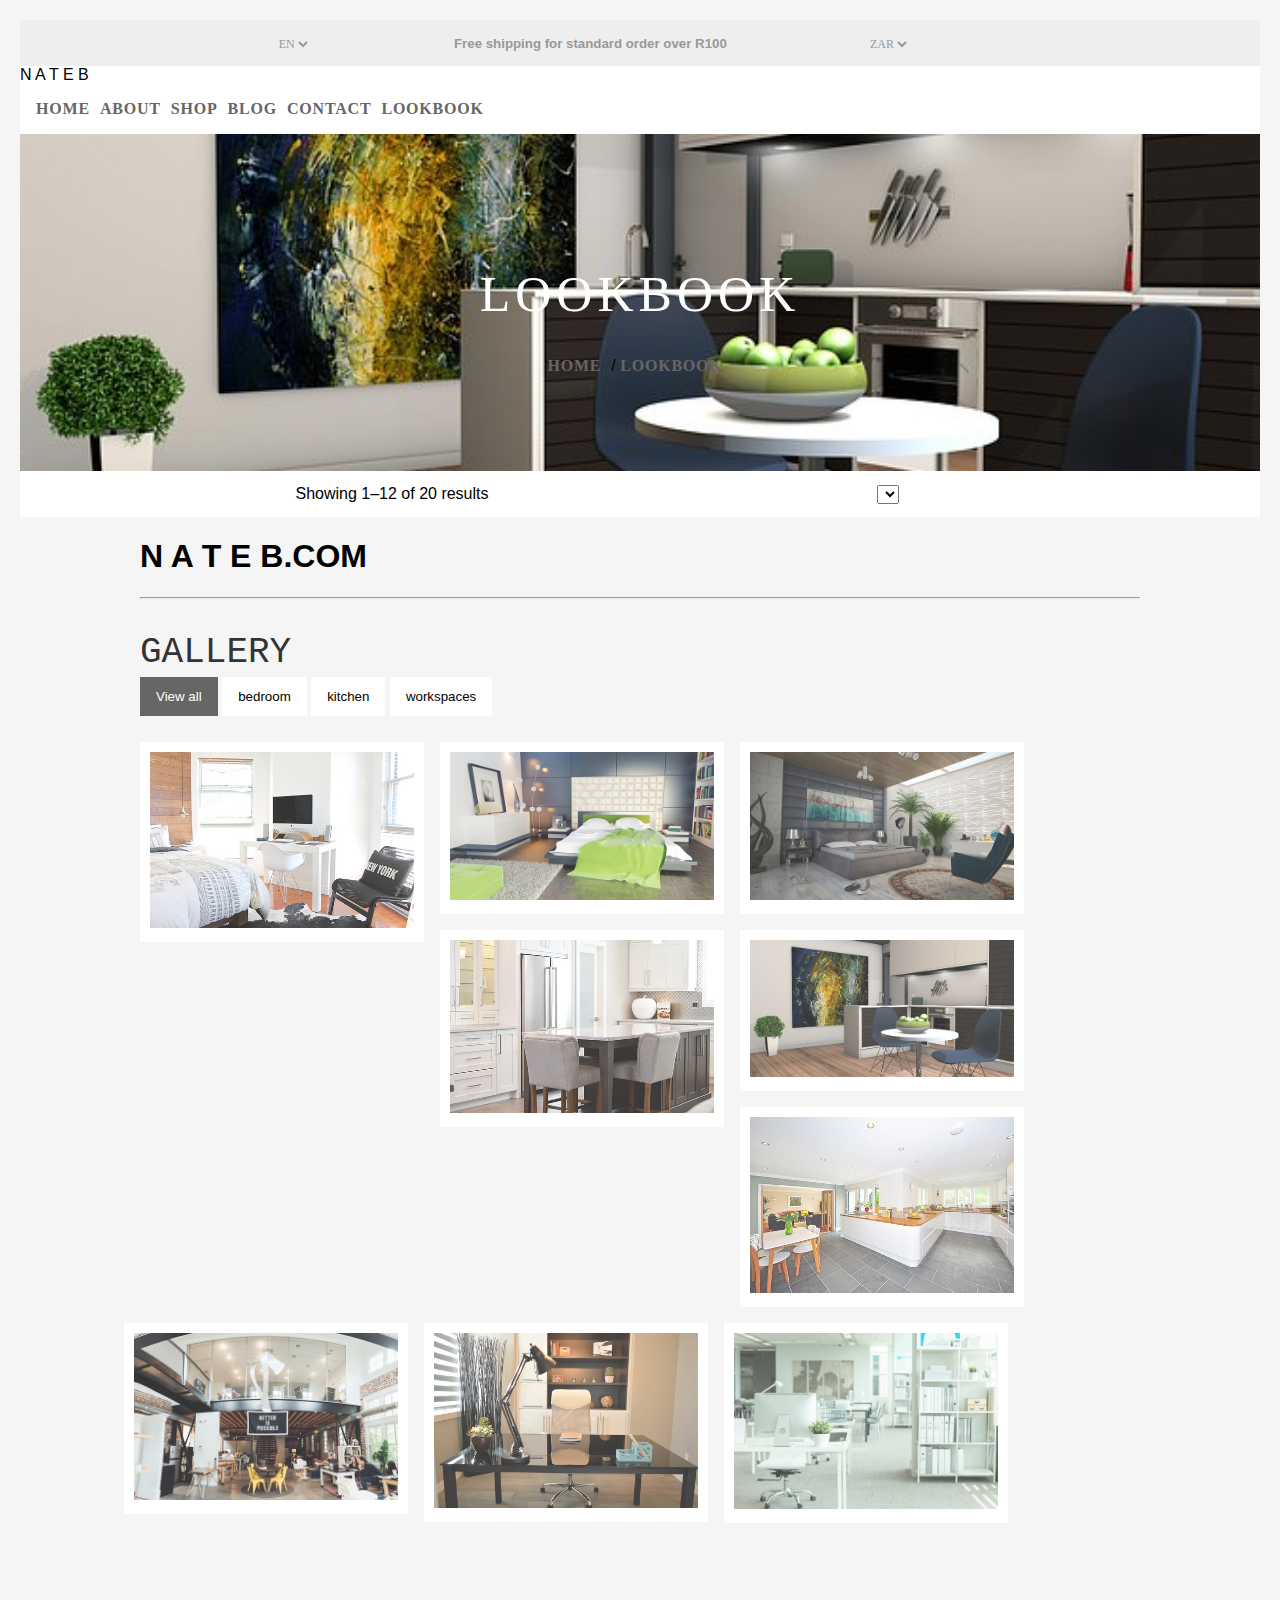
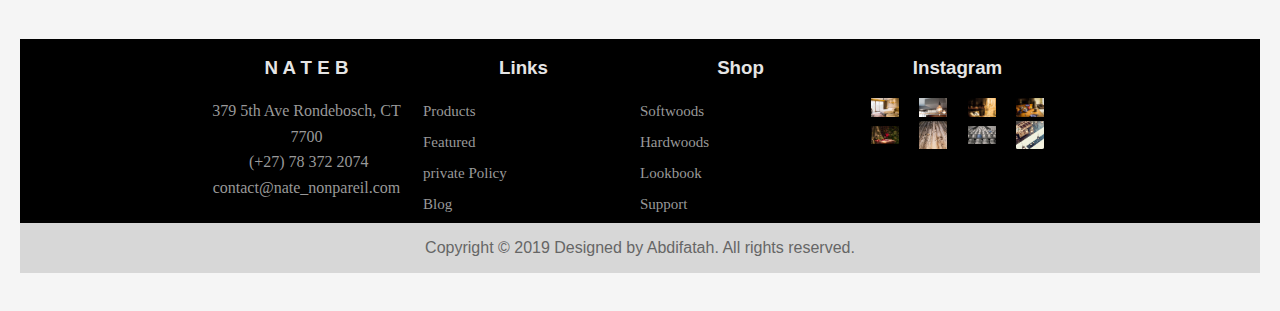
==== commit 086bd6d1: "update" ====
--- a/lookbook.html
+++ b/lookbook.html
@@ -123,25 +123,25 @@
 <div class="row">
   <div class="column bedroom">
     <div class="content">
-      <img src="images/bedbedroomchair.jpg" alt="bedroom" style="width:100%"onclick="myFunction(this);">
+      <img src="images/bedbedroomchair.jpg" class="responsive" alt="bedroom" style="width:100%"onclick="myFunction(this);">
 	    <div class="overlay">Bed BlackChair & A Table</div>
-      <h4>Sleeping in peace</h4>
+
       
     </div>
   </div>
   <div class="column bedroom">
     <div class="content">
-    <img src="images/wall-panelbed.jpg" alt="bedroom" style="width:100%"onclick="myFunction(this);">
+    <img src="images/wall-panelbed.jpg" class="responsive" alt="bedroom" style="width:100%"onclick="myFunction(this);">
 	<div class="overlay">Wall Panel Bed</div>
-      <h4>A Queens Nest</h4>
+      
       
     </div>
   </div>
   <div class="column bedroom">
     <div class="content">
-    <img src="images/bedroombedwall.jpg" alt="bed" style="width:100%"onclick="myFunction(this);">
+    <img src="images/bedroombedwall.jpg" class="responsive" alt="bed" style="width:100%"onclick="myFunction(this);">
 	 <div class="overlay">Bed Bedroom Chair </div>
-      <h4>A Place To Rest</h4>
+      
     
     </div>
   </div>
@@ -150,25 +150,25 @@
   <div class="row">
   <div class="column kitchen">
     <div class="content">
-      <img src="images/kitchencounterroom.jpg" alt="kitch" style="width:100%"onclick="myFunction(this);">
+      <img src="images/kitchencounterroom.jpg" class="responsive" alt="kitch" style="width:100%"onclick="myFunction(this);">
 	   <div class="overlay">Kitchen Counter Room</div>
-      <h4>Neo-Comfortable Chairs Set Up</h4>
+     
      
     </div>
   </div>
   <div class="column kitchen">
     <div class="content">
-    <img src="images/kitchenlivingroom.jpg" alt="kitch" style="width:100%"onclick="myFunction(this);">
+    <img src="images/kitchenlivingroom.jpg" class="responsive" alt="kitch" style="width:100%"onclick="myFunction(this);">
 	<div class="overlay">New Concept kitchen Living Room</div> 
-      <h4>chairs & A Sitting Table</h4>
+      
      
     </div>
   </div>
   <div class="column kitchen">
     <div class="content">
-    <img src="images/kitchenhome.jpg" alt="kitch" style="width:100%"onclick="myFunction(this);">
+    <img src="images/kitchenhome.jpg" class="responsive" alt="kitch" style="width:100%"onclick="myFunction(this);">
 	<div class="overlay">Warm-Feel Furniture</div>
-      <h4>Classical kitchen</h4>
+      
      
     </div>
   </div>
@@ -177,36 +177,38 @@
 <div class="row">
   <div class="column workspaces">
     <div class="content">
-      <img src="images/architecture.jpg" alt="work" style="width:100%"onclick="myFunction(this);">
+      <img src="images/architecture.jpg" class="responsive" alt="work" style="width:100%"onclick="myFunction(this);">
 	   <div class="overlay">No boundary Furniture</div>
 	 
-      <h4>Brand New Set up</h4>
+      
      
 	  
     </div>
   </div>
   <div class="column workspaces">
     <div class="content">
-    <img src="images/office1.jpg" alt="work" style="width:100%"onclick="myFunction(this);">
+    <img src="images/office1.jpg" class="responsive" alt="work" style="width:100%"onclick="myFunction(this);">
 	 <div class="overlay">The Office Of A  Leader</div>
-      <h4>Managers office</h4>
+      
      
     </div>
   </div>
   <div class="column workspaces">
     <div class="content">
-    <img src="images/modern-office.jpg" alt="work" style="width:100%"onclick="myFunction(this);">
+    <img src="images/modern-office.jpg" class="responsive" alt="work" style="width:100%"onclick="myFunction(this);">
 	<div class="overlay">The Modern Office</div>
-      <h4>Todays Office</h4>
+      
       
     </div>
   </div>
  
   
 <div class="container">
+    
   <span onclick="this.parentElement.style.display='none'" class="closebtn">&times;</span>
   <img id="expandedImg" style="width:100%">
   <div id="imgtext"></div>
+
 </div>
 <!-- END GRID -->
 </div>
@@ -257,27 +259,27 @@
                             <img src="images/bedroom.jpg" alt="">
                         </div>
                         <div class="instagramimgHolder">
-                            <img src="images/builder-carpenter.jpg" alt="">
-                        </div>
-                        <div class="instagramimgHolder">
-                            <img src="images/campbell-tv-unit-16m.jpg" alt="">
-                        </div>
-                        <div class="instagramimgHolder">
-                            <img src="images/barthroom-hotel.jpeg" alt="">
+                            <img src="images/accessoerie-light-bulb.jpg" alt="">
+                        </div>
+                        <div class="instagramimgHolder">
+                            <img src="images/table-71380__340.jpg" alt="">
+                        </div>
+                        <div class="instagramimgHolder">
+                            <img src="images/stilllifefooddiner.jpg" alt="">
                         </div>
                     </div>
                     <div class="instagramImg">
                         <div class="instagramimgHolder">
-                            <img src="images/pexels-photo.jpeg" alt="">
-                        </div>
-                        <div class="instagramimgHolder">
-                            <img src="images/steel-wall.jpeg" alt="">
-                        </div>
-                        <div class="instagramimgHolder">
-                            <img src="images/Winnie+Light.jpg" alt="">
-                        </div>
-                        <div class="instagramimgHolder">
-                            <img src="images/Peaceful-Zen-Bathroom.jpg" alt="">
+                            <img src="images/still-lifes-1701799__340.jpg" alt="">
+                        </div>
+                        <div class="instagramimgHolder">
+                            <img src="images/wood-floor.jpg" alt="">
+                        </div>
+                        <div class="instagramimgHolder">
+                            <img src="images/stadium-2921657__340.jpg" alt="">
+                        </div>
+                        <div class="instagramimgHolder">
+                            <img src="images/rooflamp1.jpg" alt="">
                         </div>
                     </div>
                 </div>
--- a/css/lookbook.css
+++ b/css/lookbook.css
@@ -449,7 +449,9 @@
     color: #999;
     text-decoration: none;
     margin: 20px 0;
-	padding-left: 4em;
+  padding-left: 4em;
+  padding: 0;
+
 }
 
 .footerContent h1{
